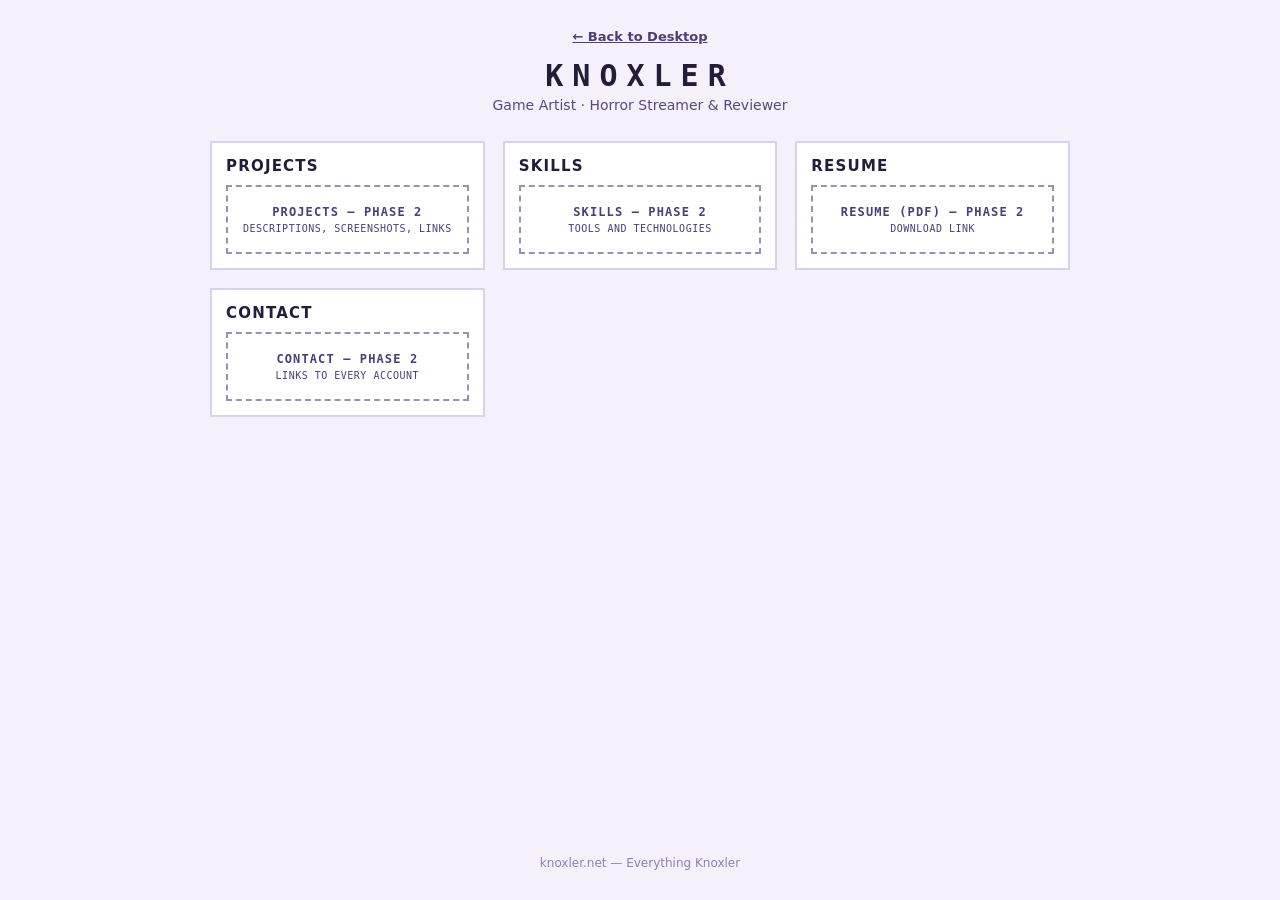
==== quick.html @ 680c695c "Phase 1: static desktop CRT monitor frame with the desktop inside it, 4-layer wallpaper placeholders" ====
<!doctype html>
<html lang="en">
<head>
  <meta charset="utf-8">
  <meta name="viewport" content="width=device-width, initial-scale=1">
  <title>Quick View — Knoxler</title>
  <meta name="description" content="Quick view of Knoxler's work: projects, skills, resume, and contact links.">
  <meta name="robots" content="noindex">
  <meta http-equiv="Content-Security-Policy" content="default-src 'self'; style-src 'self'; script-src 'self' https://giscus.app; frame-src 'self' https://giscus.app; img-src 'self' data:; font-src 'self'; connect-src 'self'; object-src 'none'; base-uri 'self'; form-action 'self'">
  <link rel="icon" href="data:image/svg+xml,<svg xmlns='http://www.w3.org/2000/svg' viewBox='0 0 16 16'><rect width='16' height='16' fill='%2339ff8e'/><rect x='4' y='4' width='8' height='8' fill='%23221a4a'/></svg>">
  <link rel="stylesheet" href="css/main.css">
</head>
<body class="page">
  <header class="page-header">
    <a class="back-link" href="index.html">&larr; Back to Desktop</a>
    <h1>KNOXLER</h1>
    <p class="tagline">Game Artist &middot; Horror Streamer &amp; Reviewer</p>
  </header>

  <main class="quick-grid">
    <section class="quick-section" aria-labelledby="quick-projects">
      <h2 id="quick-projects">Projects</h2>
      <div class="ph-box ph-content">
        <span class="ph-name">PROJECTS — Phase 2</span>
        <span class="ph-note">descriptions, screenshots, links</span>
      </div>
    </section>

    <section class="quick-section" aria-labelledby="quick-skills">
      <h2 id="quick-skills">Skills</h2>
      <div class="ph-box ph-content">
        <span class="ph-name">SKILLS — Phase 2</span>
        <span class="ph-note">tools and technologies</span>
      </div>
    </section>

    <section class="quick-section" aria-labelledby="quick-resume">
      <h2 id="quick-resume">Resume</h2>
      <div class="ph-box ph-content">
        <span class="ph-name">RESUME (PDF) — Phase 2</span>
        <span class="ph-note">download link</span>
      </div>
    </section>

    <section class="quick-section" aria-labelledby="quick-contact">
      <h2 id="quick-contact">Contact</h2>
      <div class="ph-box ph-content">
        <span class="ph-name">CONTACT — Phase 2</span>
        <span class="ph-note">links to every account</span>
      </div>
    </section>
  </main>

  <footer class="page-footer">
    <p>knoxler.net — Everything Knoxler</p>
  </footer>
</body>
</html>
---- css/main.css ----
/* ============================================================
   knoxler.net — Phase 1: static desktop
   Plain CSS, no frameworks. Win98 flavor, pastel + neon.
   ============================================================ */

:root {
  --face: #cfc8e6;
  --face-hi: #f6f3fd;
  --face-lo: #9a90bd;
  --face-dk: #5c5382;
  --ink: #221d38;
  --title-1: #221a4a;
  --title-2: #6d3fa8;
  --neon-pink: #ff7ad9;
  --neon-cyan: #59e6ff;
  --desk-1: #f2e6ff;
  --desk-2: #cfeaff;
  --taskbar-h: 44px;
}

* {
  box-sizing: border-box;
}

html {
  color-scheme: light;
}

html,
body {
  margin: 0;
  padding: 0;
}

body {
  font-family: Tahoma, Verdana, "Segoe UI", system-ui, sans-serif;
  font-size: 14px;
  color: var(--ink);
  background: radial-gradient(circle at 50% 18%, #2b2350 0%, #171230 62%, #100d22 100%);
  min-height: 100vh;
}

/* Desktop page: the monitor fills the viewport exactly — no scrolling */
body.desktop-page {
  display: grid;
  place-items: center;
  height: 100vh;
  height: 100dvh;
  overflow: hidden;
}

button {
  font: inherit;
  color: inherit;
}

a {
  color: inherit;
}

:focus-visible {
  outline: 2px solid var(--neon-cyan);
  outline-offset: 2px;
}

/* ---------- CRT monitor ---------- */

/* The monitor is a fixed-size design canvas (1000px wide).
   JS sets --scale so it always fits the viewport with no page scroll. */
.crt {
  display: flex;
  flex-direction: column;
  width: 1000px;
  margin: 0;
  padding: 14px 18px 8px;
  background: linear-gradient(180deg, #ded9f0 0%, #c4bce0 100%);
  border: 2px solid #4e4675;
  border-radius: 18px;
  box-shadow: inset 0 1px 0 #fff, 0 18px 40px rgba(0, 0, 0, 0.55);
  transform: scale(var(--scale, 1));
  transform-origin: center center;
}

.crt-bezel-top {
  display: flex;
  align-items: center;
  justify-content: space-between;
  padding: 2px 6px 8px;
}

.crt-brand {
  font-family: ui-monospace, Consolas, monospace;
  font-size: 11px;
  letter-spacing: 0.12em;
  color: #6c6494;
  border: 1px dashed #8d85b5;
  padding: 2px 8px;
  border-radius: 3px;
}

.crt-led {
  width: 10px;
  height: 10px;
  border-radius: 50%;
  background: #39ff8e;
  box-shadow: 0 0 8px #39ff8e;
}

/* 960×540 screen: the 480×270 wallpaper scales to exactly 2×, no cropping */
.screen {
  position: relative;
  overflow: hidden;
  height: 540px;
  flex: none;
  background: linear-gradient(160deg, var(--desk-1), var(--desk-2));
  border: 3px solid #3c3560;
  border-radius: 8px;
  box-shadow: inset 0 0 42px rgba(20, 12, 50, 0.35);
}

.crt-bezel-bottom {
  text-align: center;
  font-family: ui-monospace, Consolas, monospace;
  font-size: 11px;
  letter-spacing: 0.4em;
  color: #6c6494;
  padding-top: 8px;
}

/* ---------- wallpaper (4 stacked layers, per CLAUDE.md) ---------- */

.wallpaper,
.wallpaper-layer {
  position: absolute;
  inset: 0;
}

.wallpaper-layer img {
  /* Fill exactly: layers must align with each other. A 480×270 artwork
     lands at precisely 2× on the 960×540 screen. */
  width: 100%;
  height: 100%;
  object-fit: fill;
  image-rendering: pixelated;
}

/* Empty state: a faint dashed frame filling the whole screen behind
   everything (like a real wallpaper), label small and out of the way. */
.wallpaper-placeholder {
  position: absolute;
  inset: 6px;
  border: 2px dashed rgba(70, 55, 120, 0.3);
  border-radius: 6px;
  pointer-events: none;
  z-index: 0;
}

/* ---------- dashed placeholders ---------- */

.ph-box {
  display: inline-flex;
  flex-direction: column;
  gap: 4px;
  align-items: center;
  justify-content: center;
  border: 2px dashed rgba(70, 55, 120, 0.55);
  background: rgba(255, 255, 255, 0.35);
  color: #4a3f78;
  font-family: ui-monospace, Consolas, monospace;
  text-transform: uppercase;
  letter-spacing: 0.08em;
  text-align: center;
}

.ph-name {
  font-size: 12px;
  font-weight: 700;
}

.ph-note {
  font-size: 10px;
  letter-spacing: 0.05em;
}

.ph-wallpaper {
  position: absolute;
  left: 50%;
  bottom: calc(var(--taskbar-h) + 10px);
  transform: translateX(-50%);
  padding: 3px 10px;
  white-space: nowrap;
}

.ph-wallpaper .ph-name {
  font-size: 10px;
}

.asset-img {
  width: 100%;
  height: 100%;
  object-fit: contain;
  image-rendering: pixelated;
}

/* ---------- desktop icons ---------- */

.icons {
  position: absolute;
  top: 12px;
  left: 12px;
  display: grid;
  grid-template-columns: repeat(4, 92px);
  gap: 8px;
  align-content: start;
  z-index: 1;
}

.icon {
  width: 92px;
  display: flex;
  flex-direction: column;
  align-items: center;
  gap: 5px;
  padding: 6px 4px;
  background: transparent;
  border: 2px solid transparent;
  border-radius: 6px;
  cursor: pointer;
}

.icon:hover {
  background: rgba(255, 255, 255, 0.35);
  border-color: rgba(70, 55, 120, 0.35);
}

.icon-box {
  width: 48px;
  height: 48px;
  padding: 4px;
  font-size: 10px;
}

.icon.has-asset .icon-box {
  border-style: solid;
  background: transparent;
}

.icon-name {
  font-size: 12px;
  font-weight: 700;
  color: #241d45;
  text-shadow: 0 1px 0 rgba(255, 255, 255, 0.8);
}

/* ---------- frog assistant placeholder ---------- */

.frog {
  position: absolute;
  right: 14px;
  bottom: calc(var(--taskbar-h) + 12px);
  width: 64px;
  height: 64px;
  padding: 4px;
  font-size: 10px;
  z-index: 1;
}

/* ---------- windows ---------- */

.windows {
  position: absolute;
  inset: 0;
  pointer-events: none;
  z-index: 2;
}

.window {
  position: absolute;
  width: min(380px, calc(100% - 24px));
  min-width: 240px;
  background: var(--face);
  border: 2px solid;
  border-color: var(--face-hi) var(--face-dk) var(--face-dk) var(--face-hi);
  box-shadow: 0 10px 24px rgba(15, 10, 40, 0.45);
  pointer-events: auto;
}

.window.dragging {
  box-shadow: 0 16px 34px rgba(15, 10, 40, 0.55);
}

.window.dragging .titlebar {
  cursor: grabbing;
}

.titlebar {
  display: flex;
  align-items: center;
  justify-content: space-between;
  gap: 8px;
  padding: 5px 6px;
  background: linear-gradient(90deg, var(--title-1), var(--title-2));
  color: #fff;
  cursor: move;
  user-select: none;
}

.title {
  font-size: 13px;
  font-weight: 700;
  letter-spacing: 0.03em;
  white-space: nowrap;
  overflow: hidden;
  text-overflow: ellipsis;
}

.titlebar-buttons {
  display: inline-flex;
  gap: 4px;
  flex: none;
}

.titlebar button {
  width: 22px;
  height: 22px;
  padding: 0;
  line-height: 1;
  font-weight: 700;
  color: var(--ink);
  background: var(--face);
  border: 2px solid;
  border-color: var(--face-hi) var(--face-dk) var(--face-dk) var(--face-hi);
  cursor: pointer;
}

.titlebar button:active {
  border-color: var(--face-dk) var(--face-hi) var(--face-hi) var(--face-dk);
}

.window-body {
  padding: 16px;
  min-height: 120px;
}

.coming-soon {
  margin: 0;
  font-size: 18px;
  font-weight: 700;
}

.coming-note {
  margin: 8px 0 0;
  font-size: 12px;
  color: #55497e;
}

/* ---------- settings window ---------- */

.setting-row {
  display: flex;
  align-items: center;
  gap: 10px;
  padding: 8px 4px;
  font-weight: 700;
  cursor: pointer;
}

.setting-row input {
  width: 18px;
  height: 18px;
  accent-color: var(--title-2);
}

/* ---------- taskbar ---------- */

.taskbar {
  /* Lives inside the CRT screen — part of the fake desktop. */
  position: absolute;
  left: 0;
  right: 0;
  bottom: 0;
  height: var(--taskbar-h);
  display: flex;
  align-items: center;
  gap: 8px;
  padding: 5px 8px;
  background: var(--face);
  border-top: 2px solid var(--face-hi);
  box-shadow: 0 -6px 18px rgba(0, 0, 0, 0.35);
  z-index: 3; /* always above the windows layer */
}

.start,
.quickview {
  display: inline-flex;
  align-items: center;
  gap: 7px;
  padding: 5px 12px;
  font-weight: 700;
  text-decoration: none;
  color: var(--ink);
  background: var(--face);
  border: 2px solid;
  border-color: var(--face-hi) var(--face-dk) var(--face-dk) var(--face-hi);
  cursor: pointer;
  flex: none;
}

.start:active,
.quickview:active {
  border-color: var(--face-dk) var(--face-hi) var(--face-hi) var(--face-dk);
}

.start[aria-expanded="true"] {
  border-color: var(--face-dk) var(--face-hi) var(--face-hi) var(--face-dk);
  background: #bdb4dd;
}

.start-dot {
  width: 10px;
  height: 10px;
  background: linear-gradient(135deg, var(--neon-pink), var(--neon-cyan));
  border-radius: 3px;
}

.taskbar-windows {
  flex: 1;
  display: flex;
  gap: 6px;
  overflow-x: auto;
  min-width: 0;
}

.taskbtn {
  max-width: 150px;
  padding: 5px 10px;
  white-space: nowrap;
  overflow: hidden;
  text-overflow: ellipsis;
  background: var(--face);
  border: 2px solid;
  border-color: var(--face-hi) var(--face-dk) var(--face-dk) var(--face-hi);
  cursor: pointer;
  font-weight: 700;
}

.taskbtn.is-minimized {
  border-color: var(--face-dk) var(--face-hi) var(--face-hi) var(--face-dk);
  background: #b7aed6;
}

.quickview {
  color: #4a2b7d;
}

.tray {
  display: inline-flex;
  align-items: center;
  gap: 8px;
  padding: 5px 10px;
  border: 2px solid;
  border-color: var(--face-dk) var(--face-hi) var(--face-hi) var(--face-dk);
  background: var(--face);
  font-family: ui-monospace, Consolas, monospace;
  font-size: 12px;
  flex: none;
}

.tray-label {
  color: #6d6299;
  letter-spacing: 0.15em;
}

/* ---------- start menu ---------- */

.start-menu {
  position: absolute;
  left: 8px;
  bottom: calc(100% + 6px);
  min-width: 210px;
  background: var(--face);
  border: 2px solid;
  border-color: var(--face-hi) var(--face-dk) var(--face-dk) var(--face-hi);
  box-shadow: 0 12px 26px rgba(0, 0, 0, 0.4);
  padding: 4px;
  z-index: 4;
}

.start-menu-banner {
  font-weight: 700;
  font-family: ui-monospace, Consolas, monospace;
  letter-spacing: 0.18em;
  padding: 8px 10px;
  color: #fff;
  background: linear-gradient(90deg, var(--title-1), var(--title-2));
}

.start-item {
  display: block;
  width: 100%;
  text-align: left;
  padding: 7px 10px;
  background: transparent;
  border: 2px solid transparent;
  cursor: pointer;
  text-decoration: none;
  color: var(--ink);
}

.start-item:hover,
.start-item:focus-visible {
  background: var(--title-1);
  color: #fff;
}

.start-sep {
  border: 0;
  border-top: 1px solid var(--face-dk);
  border-bottom: 1px solid var(--face-hi);
  margin: 4px 2px;
}

/* ---------- Quick View + 404 pages ---------- */

.page {
  min-height: 100vh;
  display: flex;
  flex-direction: column;
  background: #f4f1fb;
  color: var(--ink);
}

.page-header {
  text-align: center;
  padding: 28px 16px 8px;
}

.back-link {
  font-size: 13px;
  font-weight: 700;
  color: #4a3f78;
  text-decoration: underline;
}

.page-header h1 {
  margin: 14px 0 4px;
  font-family: ui-monospace, Consolas, monospace;
  letter-spacing: 0.3em;
  font-size: 30px;
}

.tagline {
  margin: 0;
  color: #55497e;
}

.quick-grid {
  flex: 1;
  display: grid;
  grid-template-columns: repeat(auto-fit, minmax(260px, 1fr));
  gap: 18px;
  padding: 20px;
  max-width: 900px;
  width: 100%;
  margin: 0 auto;
  align-content: start;
}

.quick-section {
  background: #fff;
  border: 2px solid #d8d2ee;
  padding: 14px;
}

.quick-section h2 {
  margin: 0 0 10px;
  font-size: 15px;
  letter-spacing: 0.08em;
  text-transform: uppercase;
}

.ph-content {
  width: 100%;
  padding: 18px 10px;
}

.page-footer {
  text-align: center;
  padding: 18px;
  color: #8a80b5;
  font-size: 12px;
}

/* ---------- 404 error screen ---------- */

.error-page {
  background: radial-gradient(circle at 50% 30%, #2b2350, #120e26 70%);
  align-items: center;
  justify-content: center;
  text-align: center;
}

.error-wrap {
  display: flex;
  flex-direction: column;
  align-items: center;
  gap: 16px;
  padding: 24px;
}

.error-window {
  width: min(460px, 100%);
  background: var(--face);
  border: 2px solid;
  border-color: var(--face-hi) var(--face-dk) var(--face-dk) var(--face-hi);
  box-shadow: 0 18px 44px rgba(0, 0, 0, 0.6);
  text-align: left;
}

.error-titlebar {
  padding: 6px 10px;
  font-weight: 700;
  color: #fff;
  background: linear-gradient(90deg, #6d1030, #a01f3f);
}

.error-body {
  display: flex;
  gap: 16px;
  padding: 20px;
  align-items: flex-start;
}

.error-icon {
  flex: none;
  width: 44px;
  height: 44px;
  border-radius: 50%;
  background: #c81e3c;
  color: #fff;
  font-size: 30px;
  font-weight: 700;
  line-height: 44px;
  box-shadow: inset -3px -3px 0 rgba(0, 0, 0, 0.25);
}

.error-heading {
  margin: 0 0 8px;
  font-size: 18px;
  font-weight: 700;
}

.error-text p:last-child {
  margin: 0;
  font-size: 13px;
  color: #4a4170;
}

.error-actions {
  padding: 0 20px 20px;
  display: flex;
  justify-content: center;
}

.btn98 {
  display: inline-block;
  padding: 8px 22px;
  font-weight: 700;
  text-decoration: none;
  color: var(--ink);
  background: var(--face);
  border: 2px solid;
  border-color: var(--face-hi) var(--face-dk) var(--face-dk) var(--face-hi);
  cursor: pointer;
}

.btn98:active {
  border-color: var(--face-dk) var(--face-hi) var(--face-hi) var(--face-dk);
}

.error-footer {
  color: #9a8fd0;
  font-family: ui-monospace, Consolas, monospace;
  font-size: 12px;
  letter-spacing: 0.2em;
  margin: 0;
}

/* ---------- motion handling ---------- */

html[data-motion="off"] *,
html[data-motion="off"] *::before,
html[data-motion="off"] *::after {
  transition: none !important;
  animation: none !important;
}

@media (prefers-reduced-motion: reduce) {
  *,
  *::before,
  *::after {
    transition: none !important;
    animation: none !important;
  }
}

/* ---------- mobile: tappable icon grid ---------- */

@media (max-width: 720px) {
  body.desktop-page {
    display: block;
  }

  /* Phones: full-bleed monitor, no scaling, tappable grid */
  .crt {
    width: 100vw;
    height: 100vh;
    height: 100dvh;
    margin: 0;
    padding: 6px;
    border: 0;
    border-radius: 0;
    box-shadow: none;
    transform: none;
  }

  .crt-bezel-top {
    padding: 2px 4px 6px;
  }

  .screen {
    height: auto;
    flex: 1 1 auto;
    min-height: 0;
    border-radius: 6px;
  }

  .icons {
    position: absolute;
    inset: 10px 10px calc(var(--taskbar-h) + 10px);
    display: grid;
    grid-template-columns: repeat(auto-fill, minmax(74px, 1fr));
    gap: 6px;
    padding: 8px;
    overflow-y: auto;
  }

  .icon {
    width: 100%;
    padding: 8px 4px;
  }

  .window {
    left: 8px !important;
    right: 8px !important;
    top: 10px !important;
    width: auto !important;
    min-width: 0;
    max-height: calc(100% - var(--taskbar-h) - 20px);
  }

  .window-body {
    overflow-y: auto;
  }

  .start-menu {
    left: 8px;
    right: 8px;
    width: auto;
    min-width: 0;
  }

  .taskbtn {
    max-width: 110px;
  }

  .tray-label {
    display: none;
  }

  .quickview {
    padding: 5px 9px;
  }
}
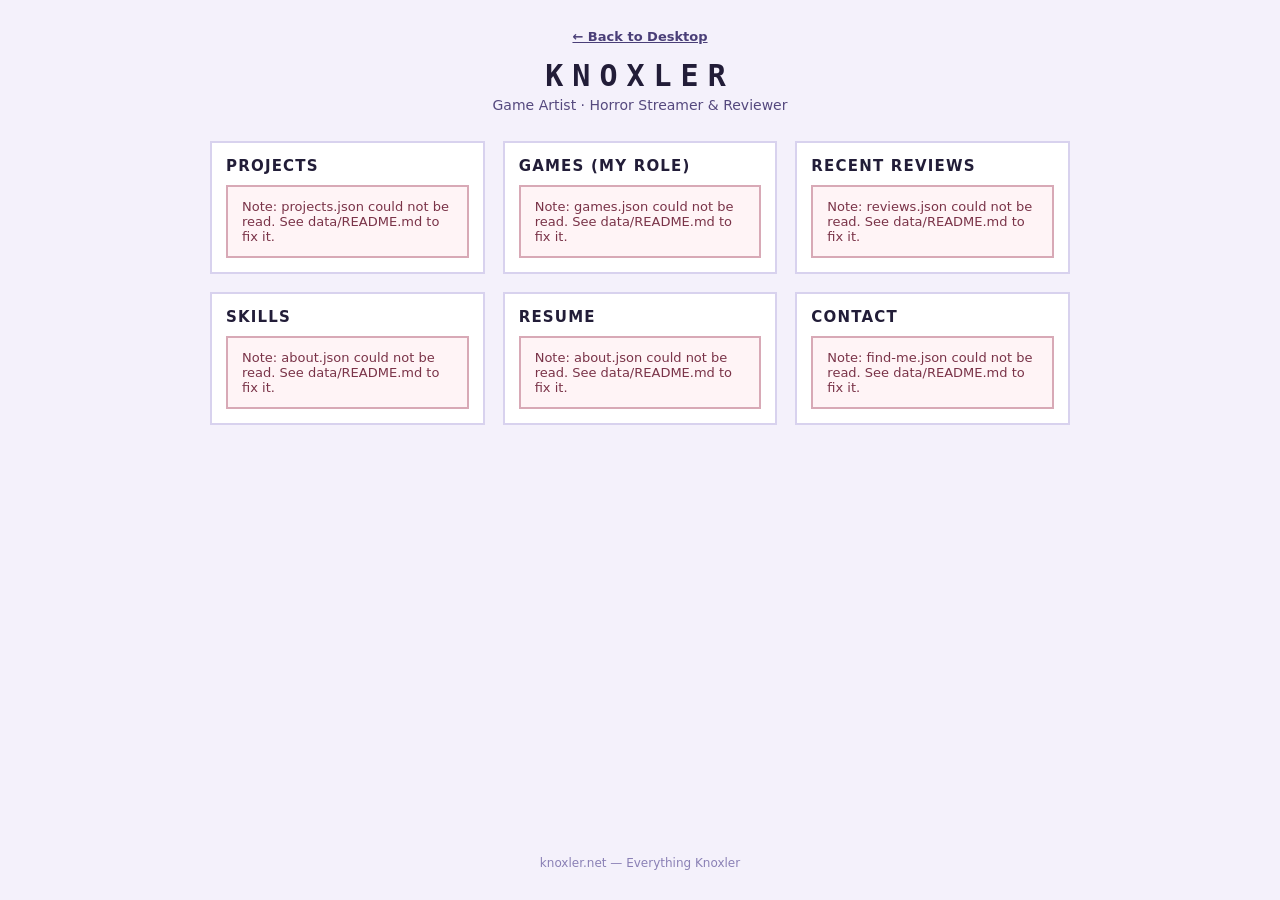
==== commit db7e521a: "Phase 2: wire all windows to the data files Each desktop window now renders its content from /data/*" ====
--- a/quick.html
+++ b/quick.html
@@ -4,11 +4,12 @@
   <meta charset="utf-8">
   <meta name="viewport" content="width=device-width, initial-scale=1">
   <title>Quick View — Knoxler</title>
-  <meta name="description" content="Quick view of Knoxler's work: projects, skills, resume, and contact links.">
+  <meta name="description" content="Quick view of Knoxler's work: projects, games, reviews, skills, resume, and contact links.">
   <meta name="robots" content="noindex">
   <meta http-equiv="Content-Security-Policy" content="default-src 'self'; style-src 'self'; script-src 'self' https://giscus.app; frame-src 'self' https://giscus.app; img-src 'self' data:; font-src 'self'; connect-src 'self'; object-src 'none'; base-uri 'self'; form-action 'self'">
   <link rel="icon" href="data:image/svg+xml,<svg xmlns='http://www.w3.org/2000/svg' viewBox='0 0 16 16'><rect width='16' height='16' fill='%2339ff8e'/><rect x='4' y='4' width='8' height='8' fill='%23221a4a'/></svg>">
   <link rel="stylesheet" href="css/main.css">
+  <link rel="stylesheet" href="css/content.css">
 </head>
 <body class="page">
   <header class="page-header">
@@ -20,39 +21,40 @@
   <main class="quick-grid">
     <section class="quick-section" aria-labelledby="quick-projects">
       <h2 id="quick-projects">Projects</h2>
-      <div class="ph-box ph-content">
-        <span class="ph-name">PROJECTS — Phase 2</span>
-        <span class="ph-note">descriptions, screenshots, links</span>
-      </div>
+      <div class="quick-fill" id="quick-projects-fill"></div>
+    </section>
+
+    <section class="quick-section" aria-labelledby="quick-games">
+      <h2 id="quick-games">Games (my role)</h2>
+      <div class="quick-fill" id="quick-games-fill"></div>
+    </section>
+
+    <section class="quick-section" aria-labelledby="quick-reviews">
+      <h2 id="quick-reviews">Recent Reviews</h2>
+      <div class="quick-fill" id="quick-reviews-fill"></div>
     </section>
 
     <section class="quick-section" aria-labelledby="quick-skills">
       <h2 id="quick-skills">Skills</h2>
-      <div class="ph-box ph-content">
-        <span class="ph-name">SKILLS — Phase 2</span>
-        <span class="ph-note">tools and technologies</span>
-      </div>
+      <div class="quick-fill" id="quick-skills-fill"></div>
     </section>
 
     <section class="quick-section" aria-labelledby="quick-resume">
       <h2 id="quick-resume">Resume</h2>
-      <div class="ph-box ph-content">
-        <span class="ph-name">RESUME (PDF) — Phase 2</span>
-        <span class="ph-note">download link</span>
-      </div>
+      <div class="quick-fill" id="quick-resume-fill"></div>
     </section>
 
     <section class="quick-section" aria-labelledby="quick-contact">
       <h2 id="quick-contact">Contact</h2>
-      <div class="ph-box ph-content">
-        <span class="ph-name">CONTACT — Phase 2</span>
-        <span class="ph-note">links to every account</span>
-      </div>
+      <div class="quick-fill" id="quick-contact-fill"></div>
     </section>
   </main>
 
   <footer class="page-footer">
     <p>knoxler.net — Everything Knoxler</p>
   </footer>
+
+  <script src="js/lib.js" defer></script>
+  <script src="js/quick.js" defer></script>
 </body>
 </html>
--- a/css/content.css
+++ b/css/content.css
@@ -0,0 +1,463 @@
+/* ============================================================
+   knoxler.net — Phase 2: window + Quick View content styles
+   Reuses the design tokens defined in main.css (:root).
+   ============================================================ */
+
+/* Content wrapper that each render file fills */
+.window-content {
+  display: block;
+}
+
+/* Desktop: keep tall windows inside the screen, scroll the body only */
+@media (min-width: 721px) {
+  .window {
+    display: flex;
+    flex-direction: column;
+    max-height: calc(100% - 8px);
+  }
+  .window-body {
+    flex: 1 1 auto;
+    min-height: 0;
+    overflow-y: auto;
+  }
+}
+
+/* ---------- loading / empty / data-error ---------- */
+
+.loading {
+  margin: 0;
+  font-style: italic;
+  font-size: 13px;
+  color: #6a5f95;
+}
+
+.empty-msg {
+  margin: 0;
+  font-size: 13px;
+  color: #6a5f95;
+}
+
+.data-error {
+  margin: 0;
+  padding: 12px 14px;
+  background: #fff4f6;
+  border: 2px solid #d8a9b6;
+  color: #7a3348;
+  font-size: 13px;
+}
+
+.data-error p {
+  margin: 0 0 8px;
+}
+
+.data-error p:last-child {
+  margin: 0;
+}
+
+.data-error-title {
+  font-weight: 700;
+  font-size: 14px;
+}
+
+/* ---------- generic card (Projects, Games, Commissions, …) ---------- */
+
+.card {
+  position: relative;
+  background: #fff;
+  border: 2px solid #d8d2ee;
+  box-shadow: 2px 2px 0 rgba(92, 83, 130, 0.12);
+  padding: 12px;
+  margin: 0 0 12px;
+}
+
+.card:last-child {
+  margin-bottom: 0;
+}
+
+.card-title {
+  margin: 0 0 6px;
+  font-size: 16px;
+  font-weight: 700;
+}
+
+.card-role {
+  margin: 0 0 8px;
+  font-size: 13px;
+  font-weight: 700;
+  color: #4a3f78;
+}
+
+.card-desc {
+  margin: 0 0 4px;
+  font-size: 13px;
+  line-height: 1.45;
+  color: #3a3260;
+}
+
+.card-date {
+  margin: 6px 0 0;
+  font-size: 11px;
+  color: #8a80b5;
+  font-family: ui-monospace, Consolas, monospace;
+}
+
+/* ---------- badges ---------- */
+
+.badge {
+  display: inline-block;
+  margin: 0 0 8px;
+  padding: 3px 8px;
+  border-radius: 3px;
+  font-family: ui-monospace, Consolas, monospace;
+  font-size: 10px;
+  font-weight: 700;
+  letter-spacing: 0.08em;
+}
+
+.badge-soon {
+  background: #fff0c9;
+  color: #7a5a12;
+  border: 1px solid #e0c57a;
+}
+
+.badge-playable {
+  background: #dcffe9;
+  color: #1f6b3a;
+  border: 1px solid #9ad3ae;
+}
+
+.badge-rating {
+  background: #dcf4ff;
+  color: #1c5f7a;
+  border: 1px solid #93cde3;
+}
+
+/* ---------- tech chips ---------- */
+
+.tech-row {
+  display: flex;
+  flex-wrap: wrap;
+  gap: 6px;
+  margin: 0 0 8px;
+}
+
+.tech-chip {
+  padding: 2px 8px;
+  border: 1px solid #c9c1e8;
+  border-radius: 12px;
+  background: #efeafb;
+  font-size: 11px;
+  font-weight: 700;
+  color: #4a3f78;
+}
+
+/* ---------- link buttons ---------- */
+
+.link-row,
+.link-grid {
+  display: flex;
+  flex-wrap: wrap;
+  gap: 8px;
+  margin-top: 8px;
+}
+
+.link-row a,
+.link-grid a {
+  display: inline-flex;
+  align-items: center;
+  gap: 6px;
+  padding: 6px 12px;
+  background: #fff;
+  border: 2px solid;
+  border-color: var(--face-hi) var(--face-dk) var(--face-dk) var(--face-hi);
+  font-size: 12px;
+  font-weight: 700;
+  color: #4a2b7d;
+  text-decoration: none;
+  cursor: pointer;
+}
+
+.link-row a:active,
+.link-grid a:active {
+  border-color: var(--face-dk) var(--face-hi) var(--face-hi) var(--face-dk);
+}
+
+a.link-external::before {
+  content: "\2197"; /* ↗ external — new tab */
+}
+
+a.link-internal::before {
+  content: "\203A"; /* › same site */
+}
+
+/* ---------- images inside content ---------- */
+
+.img-slot {
+  display: flex;
+  align-items: center;
+  justify-content: center;
+  width: 100%;
+  min-height: 120px;
+  border: 2px solid #d8d2ee;
+  background: #faf9fe;
+  overflow: hidden;
+  margin: 0 0 10px;
+}
+
+.content-img {
+  width: 100%;
+  height: 100%;
+  max-height: 170px;
+  object-fit: contain;
+  image-rendering: pixelated;
+}
+
+.content-ph {
+  width: 100%;
+  min-height: 120px;
+  padding: 14px 10px;
+}
+
+/* ---------- image viewer (Art, Field Journal) ---------- */
+
+.viewer {
+  display: flex;
+  flex-direction: column;
+  gap: 10px;
+}
+
+.viewer-img {
+  display: flex;
+  align-items: center;
+  justify-content: center;
+  width: 100%;
+  min-height: 220px;
+  border: 2px solid #d8d2ee;
+  background: #faf9fe;
+  overflow: hidden;
+}
+
+.viewer-img .content-img {
+  max-height: 340px;
+}
+
+.viewer-img .content-ph {
+  width: 100%;
+  min-height: 220px;
+}
+
+.viewer-caption {
+  text-align: center;
+}
+
+.viewer-title {
+  margin: 0;
+  font-size: 15px;
+  font-weight: 700;
+}
+
+.viewer-note {
+  margin: 4px 0 0;
+  font-size: 12px;
+  color: #6a5f95;
+}
+
+.viewer-bar {
+  display: flex;
+  align-items: center;
+  justify-content: space-between;
+  gap: 10px;
+}
+
+.viewer-btn {
+  width: 36px;
+  height: 30px;
+  font-size: 16px;
+  font-weight: 700;
+  color: #4a2b7d;
+  background: #fff;
+  border: 2px solid;
+  border-color: var(--face-hi) var(--face-dk) var(--face-dk) var(--face-hi);
+  cursor: pointer;
+}
+
+.viewer-btn:active {
+  border-color: var(--face-dk) var(--face-hi) var(--face-hi) var(--face-dk);
+}
+
+.viewer-counter {
+  font-family: ui-monospace, Consolas, monospace;
+  font-size: 12px;
+  color: #6a5f95;
+}
+
+/* ---------- achievements ---------- */
+
+.ach-header {
+  margin: 0 0 14px;
+  padding: 14px;
+  text-align: center;
+  background: linear-gradient(135deg, #efeafb, #dcf4ff);
+  border: 2px solid #c9c1e8;
+}
+
+.ach-total {
+  font-family: ui-monospace, Consolas, monospace;
+  font-size: 42px;
+  font-weight: 700;
+  line-height: 1;
+  color: #3a2f6b;
+}
+
+.ach-total-label {
+  margin-top: 5px;
+  font-size: 11px;
+  letter-spacing: 0.2em;
+  color: #6a5f95;
+}
+
+.ach-cat {
+  margin: 0 0 14px;
+}
+
+.ach-cat-title {
+  margin: 0 0 8px;
+  padding-bottom: 4px;
+  border-bottom: 1px solid #c9c1e8;
+  font-size: 13px;
+  letter-spacing: 0.1em;
+  text-transform: uppercase;
+  color: #4a3f78;
+}
+
+.ach-list {
+  list-style: none;
+  margin: 0;
+  padding: 0;
+}
+
+.ach-item {
+  display: flex;
+  align-items: center;
+  gap: 10px;
+  padding: 8px 6px;
+  border-bottom: 1px solid #ece7fa;
+}
+
+.ach-item .img-slot {
+  flex: none;
+  width: 44px;
+  height: 44px;
+  min-height: 44px;
+  margin: 0;
+}
+
+.ach-item .content-img {
+  width: 44px;
+  max-height: 44px;
+}
+
+.ach-item .content-ph {
+  width: 44px;
+  min-height: 44px;
+  padding: 4px;
+}
+
+.ach-item .content-ph .ph-name {
+  font-size: 8px;
+}
+
+.ach-item .content-ph .ph-note {
+  display: none;
+}
+
+.ach-item.is-locked {
+  opacity: 0.55;
+}
+
+.ach-text {
+  flex: 1;
+  min-width: 0;
+}
+
+.ach-name {
+  margin: 0;
+  font-size: 13px;
+  font-weight: 700;
+}
+
+.ach-desc {
+  margin: 2px 0 0;
+  font-size: 12px;
+  color: #4a4170;
+}
+
+.ach-hint {
+  margin: 2px 0 0;
+  font-size: 11px;
+  font-style: italic;
+  color: #8a6d2b;
+}
+
+.ach-points {
+  flex: none;
+  font-family: ui-monospace, Consolas, monospace;
+  font-size: 12px;
+  font-weight: 700;
+  color: #3a2f6b;
+}
+
+/* ---------- simple document layouts (About, School, …) ---------- */
+
+.doc-para {
+  margin: 0 0 10px;
+  font-size: 13px;
+  line-height: 1.5;
+  color: #3a3260;
+}
+
+.fine-note {
+  margin: 8px 0 0;
+  font-size: 11px;
+  font-style: italic;
+  color: #8a80b5;
+}
+
+/* ---------- Quick View fills ---------- */
+
+.quick-fill {
+  display: block;
+}
+
+.quick-fill ul {
+  list-style: none;
+  margin: 0;
+  padding: 0;
+}
+
+.quick-fill li {
+  padding: 8px 0;
+  border-bottom: 1px solid #e9e5f6;
+  font-size: 13px;
+}
+
+.quick-fill li:last-child {
+  border-bottom: 0;
+}
+
+.quick-fill li strong {
+  font-weight: 700;
+  color: #3a2f6b;
+}
+
+.quick-sub {
+  margin-top: 2px;
+  font-size: 12px;
+  color: #6a5f95;
+}
+
+.quick-fill a {
+  font-weight: 700;
+  color: #4a2b7d;
+  text-decoration: underline;
+}
